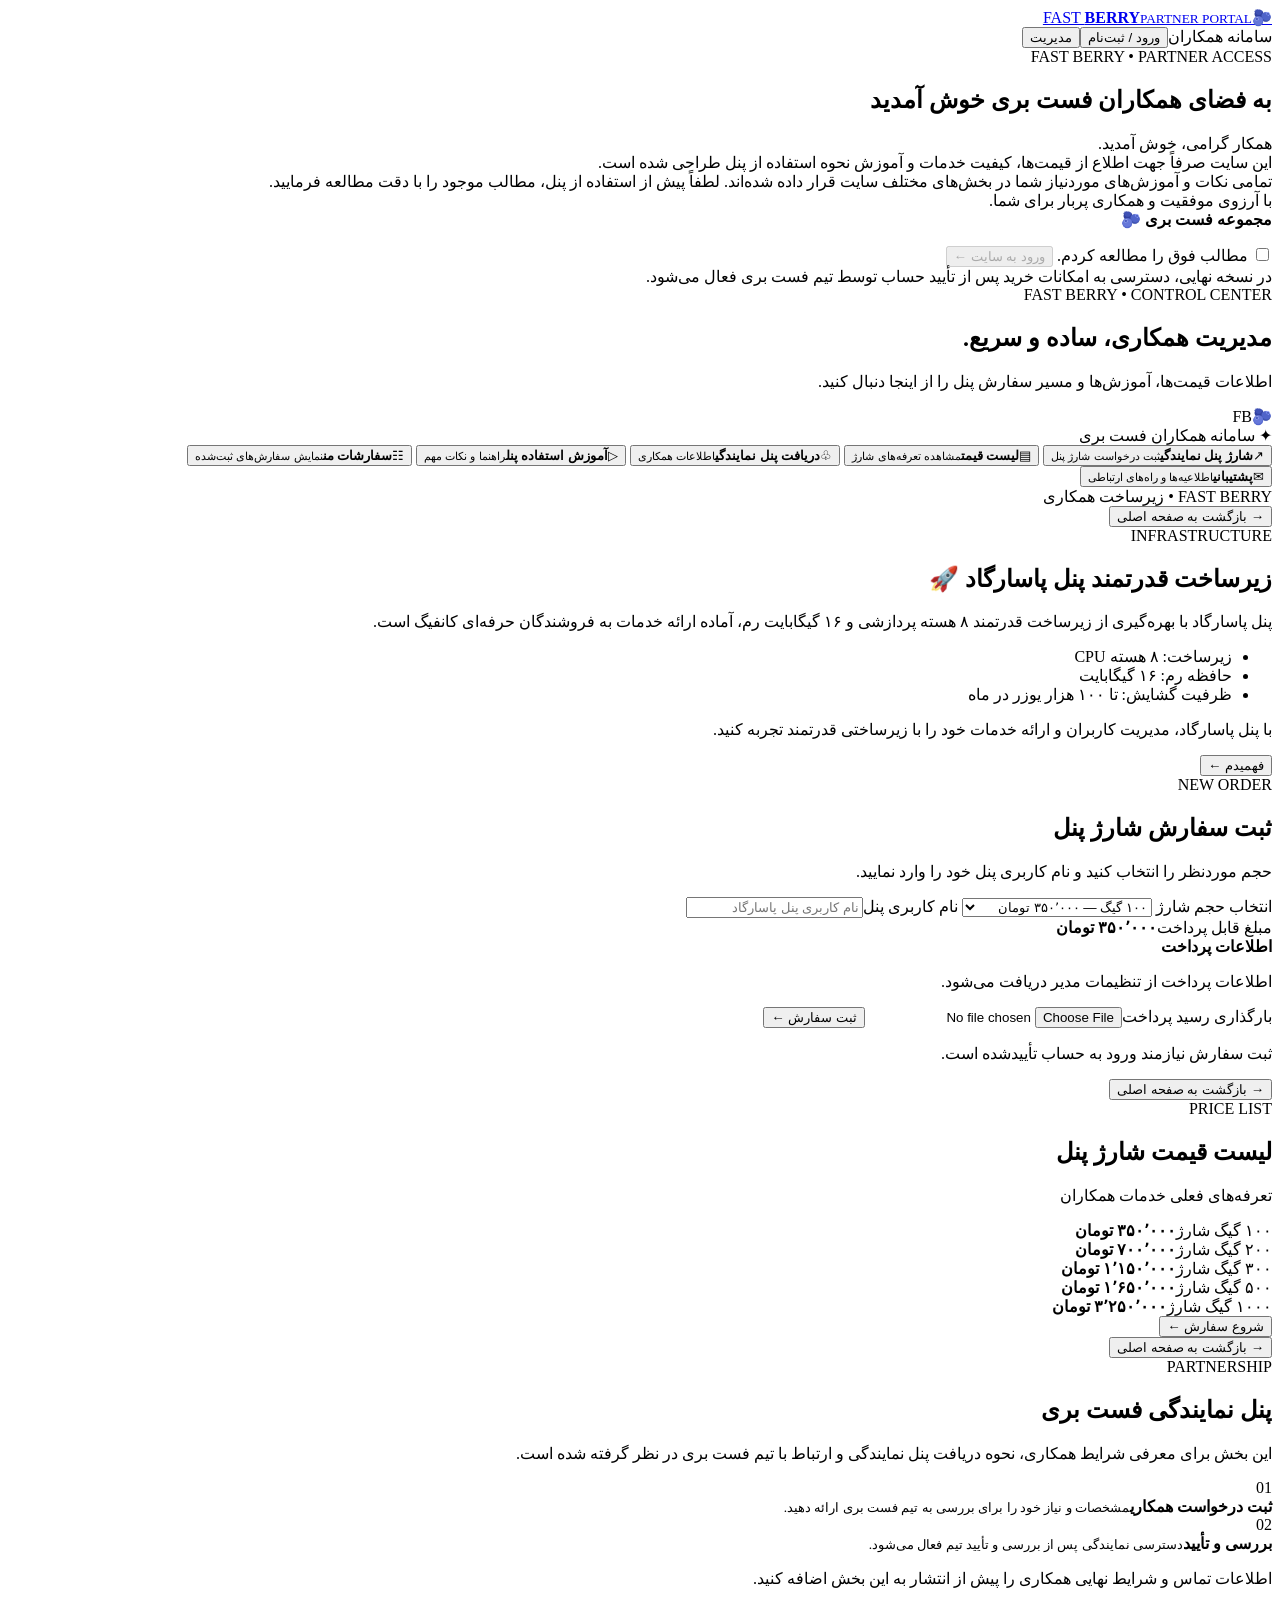
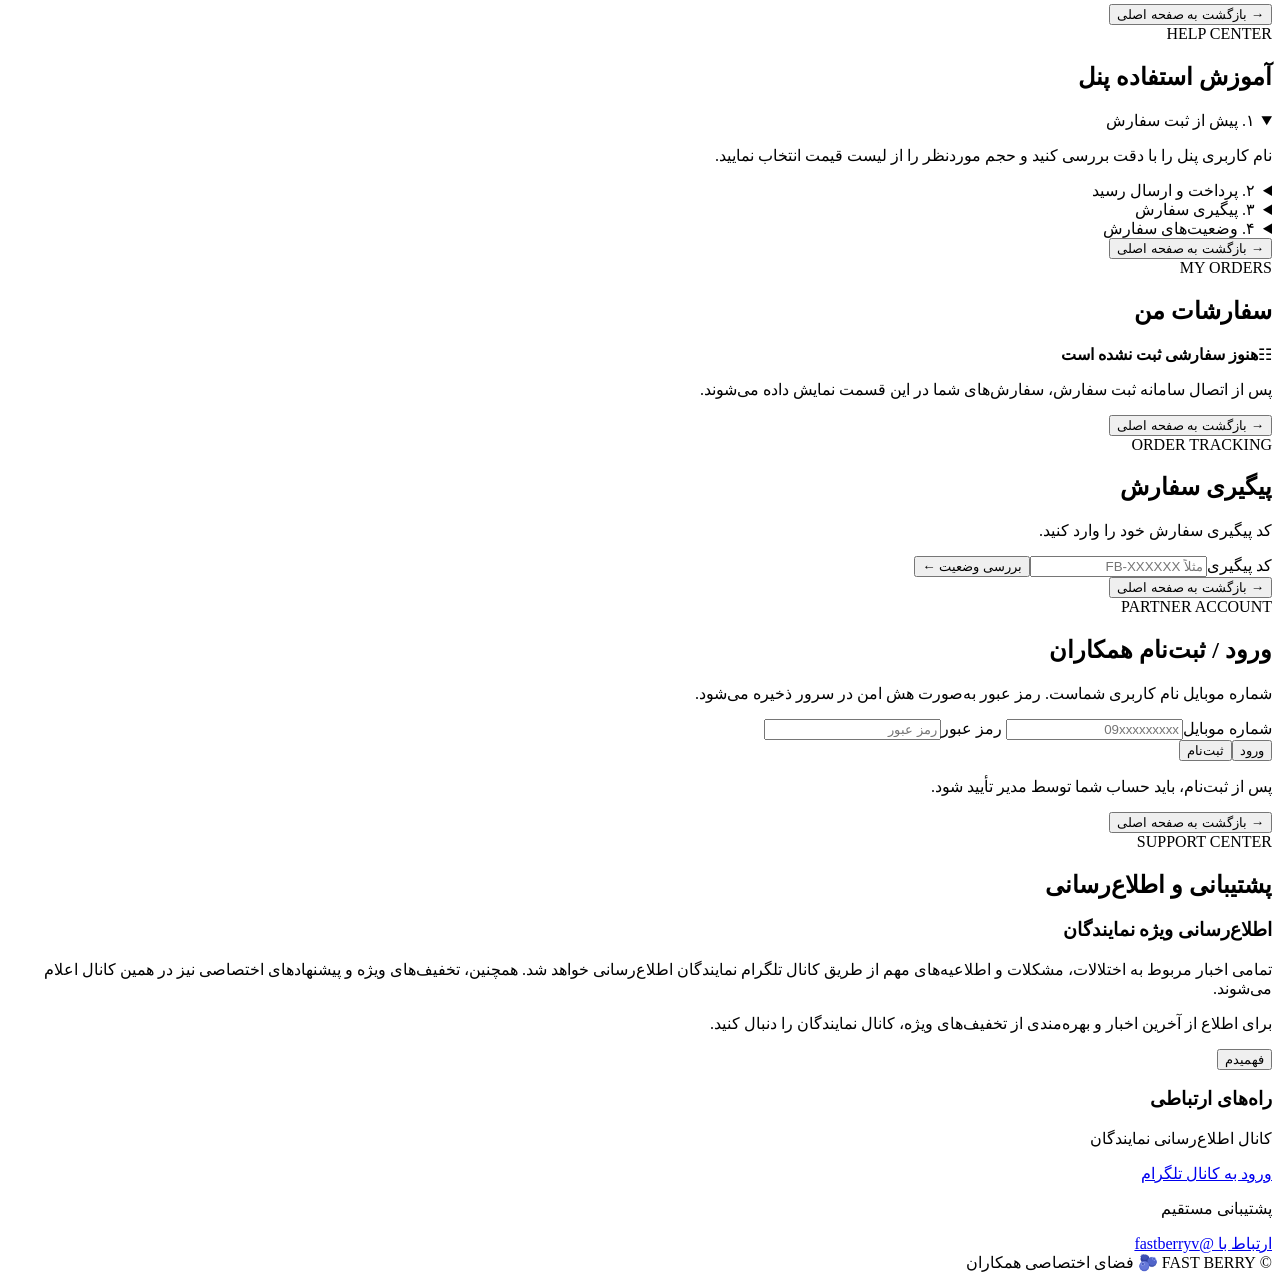
==== index.html @ 7e49b452 "Rename index[1].html to index.html" ====
<!doctype html>
<html lang="fa" dir="rtl">
<head>
<meta charset="utf-8">
<meta name="viewport" content="width=device-width, initial-scale=1">
<meta name="theme-color" content="#05070c">
<title>FAST BERRY | پنل همکاران</title>
<link rel="stylesheet" href="style.css">
</head>
<body>
<div class="glow glow-a"></div><div class="glow glow-b"></div>
<header class="topbar">
  <a class="brand" href="#" onclick="showPage('home');return false;"><span class="berry">🫐</span><span>FAST <b>BERRY</b><small>PARTNER PORTAL</small></span></a>
  <div class="top-actions"><span class="online-dot"></span><span>سامانه همکاران</span><button class="outline-btn" onclick="showPage('account')">ورود / ثبت‌نام</button><button class="outline-btn" onclick="openAdmin()">مدیریت</button></div>
</header>
<main class="wrap">
  <section id="intro" class="intro panel">
    <div class="eyebrow">FAST BERRY • PARTNER ACCESS</div>
    <h1>به فضای همکاران <span>فست بری</span> خوش آمدید</h1>
    <p>همکار گرامی، خوش آمدید.<br>
    این سایت صرفاً جهت اطلاع از قیمت‌ها، کیفیت خدمات و آموزش نحوه استفاده از پنل طراحی شده است.<br>
    تمامی نکات و آموزش‌های موردنیاز شما در بخش‌های مختلف سایت قرار داده شده‌اند. لطفاً پیش از استفاده از پنل، مطالب موجود را با دقت مطالعه فرمایید.<br>
    با آرزوی موفقیت و همکاری پربار برای شما.<br><strong>مجموعه فست بری 🫐</strong></p>
    <label class="checkline"><input id="readCheck" type="checkbox"> <span>مطالب فوق را مطالعه کردم.</span></label>
    <button id="enterBtn" class="primary-btn" disabled onclick="enterSite()">ورود به سایت <span>←</span></button>
    <div class="tiny-note">در نسخه نهایی، دسترسی به امکانات خرید پس از تأیید حساب توسط تیم فست بری فعال می‌شود.</div>
  </section>

  <section id="home" class="hidden">
    <div class="hero panel">
      <div><div class="eyebrow">FAST BERRY • CONTROL CENTER</div><h1>مدیریت همکاری، <span>ساده و سریع.</span></h1><p>اطلاعات قیمت‌ها، آموزش‌ها و مسیر سفارش پنل را از اینجا دنبال کنید.</p></div>
      <div class="hero-mark">🫐<span>FB</span></div>
    </div>
    <div class="notice"><span>✦</span> سامانه همکاران فست بری</div>
    <div class="menu-grid">
      <button class="menu-card" onclick="showPage('buy')"><span class="menu-icon">↗</span><b>شارژ پنل نمایندگی</b><small>ثبت درخواست شارژ پنل</small></button>
      <button class="menu-card" onclick="showPage('prices')"><span class="menu-icon">▤</span><b>لیست قیمت</b><small>مشاهده تعرفه‌های شارژ</small></button>
      <button class="menu-card" onclick="showPage('partner')"><span class="menu-icon">♧</span><b>دریافت پنل نمایندگی</b><small>اطلاعات همکاری</small></button>
      <button class="menu-card" onclick="showPage('tutorials')"><span class="menu-icon">▷</span><b>آموزش استفاده پنل</b><small>راهنما و نکات مهم</small></button>
      <button class="menu-card" onclick="showPage('orders')"><span class="menu-icon">☷</span><b>سفارشات من</b><small>نمایش سفارش‌های ثبت‌شده</small></button>
      <button class="menu-card" onclick="showPage('support')"><span class="menu-icon">✉</span><b>پشتیبانی</b><small>اطلاعیه‌ها و راه‌های ارتباطی</small></button>
    </div>
    <div class="footer-line">FAST BERRY <span>•</span> زیرساخت همکاری</div>
  </section>

  <section id="buy" class="content-page hidden">
    <button class="back" onclick="showPage('home')">→ بازگشت به صفحه اصلی</button>
    <div id="infraCard" class="panel content-panel">
      <div class="eyebrow">INFRASTRUCTURE</div><h2>زیرساخت قدرتمند پنل پاسارگاد 🚀</h2>
      <p>پنل پاسارگاد با بهره‌گیری از زیرساخت قدرتمند ۸ هسته پردازشی و ۱۶ گیگابایت رم، آماده ارائه خدمات به فروشندگان حرفه‌ای کانفیگ است.</p>
      <ul class="feature-list"><li>زیرساخت: ۸ هسته CPU</li><li>حافظه رم: ۱۶ گیگابایت</li><li>ظرفیت گشایش: تا ۱۰۰ هزار یوزر در ماه</li></ul>
      <p>با پنل پاسارگاد، مدیریت کاربران و ارائه خدمات خود را با زیرساختی قدرتمند تجربه کنید.</p>
      <button class="primary-btn" onclick="document.getElementById('infraCard').classList.add('hidden');document.getElementById('buyForm').classList.remove('hidden')">فهمیدم <span>←</span></button>
    </div>
    <div id="buyForm" class="panel content-panel hidden">
      <div class="eyebrow">NEW ORDER</div><h2>ثبت سفارش شارژ پنل</h2>
      <p class="muted">حجم موردنظر را انتخاب کنید و نام کاربری پنل خود را وارد نمایید.</p>
      <label class="field-label" for="volume">انتخاب حجم شارژ</label>
      <select id="volume" class="field" onchange="updateAmount()">
        <option value="100">۱۰۰ گیگ — ۳۵۰٬۰۰۰ تومان</option>
        <option value="200">۲۰۰ گیگ — ۷۰۰٬۰۰۰ تومان</option>
        <option value="300">۳۰۰ گیگ — ۱٬۱۵۰٬۰۰۰ تومان</option>
        <option value="500">۵۰۰ گیگ — ۱٬۶۵۰٬۰۰۰ تومان</option>
        <option value="1000">۱۰۰۰ گیگ — ۳٬۲۵۰٬۰۰۰ تومان</option>
      </select>
      <label class="field-label" for="panelUser">نام کاربری پنل</label><input id="panelUser" class="field" placeholder="نام کاربری پنل پاسارگاد">
      <div class="amount-row"><span>مبلغ قابل پرداخت</span><strong id="amount">۳۵۰٬۰۰۰ تومان</strong></div>
      <div class="payment-box"><b>اطلاعات پرداخت</b><p>اطلاعات پرداخت از تنظیمات مدیر دریافت می‌شود.</p></div>
      <label class="field-label" for="receipt">بارگذاری رسید پرداخت</label><input id="receipt" class="field file-field" type="file" accept="image/*,.pdf">
      <button class="primary-btn" onclick="submitDemoOrder()">ثبت سفارش <span>←</span></button>
      <p class="tiny-note">ثبت سفارش نیازمند ورود به حساب تأییدشده است.</p>
    </div>
  </section>

  <section id="prices" class="content-page hidden">
    <button class="back" onclick="showPage('home')">→ بازگشت به صفحه اصلی</button><div class="panel content-panel">
    <div class="eyebrow">PRICE LIST</div><h2>لیست قیمت شارژ پنل</h2><p class="muted">تعرفه‌های فعلی خدمات همکاران</p>
    <div class="price-list">
      <div class="price-row"><span>۱۰۰ گیگ شارژ</span><b>۳۵۰٬۰۰۰ تومان</b></div>
      <div class="price-row"><span>۲۰۰ گیگ شارژ</span><b>۷۰۰٬۰۰۰ تومان</b></div>
      <div class="price-row"><span>۳۰۰ گیگ شارژ</span><b>۱٬۱۵۰٬۰۰۰ تومان</b></div>
      <div class="price-row"><span>۵۰۰ گیگ شارژ</span><b>۱٬۶۵۰٬۰۰۰ تومان</b></div>
      <div class="price-row"><span>۱۰۰۰ گیگ شارژ</span><b>۳٬۲۵۰٬۰۰۰ تومان</b></div>
    </div><button class="primary-btn" onclick="showPage('buy')">شروع سفارش <span>←</span></button></div>
  </section>

  <section id="partner" class="content-page hidden">
    <button class="back" onclick="showPage('home')">→ بازگشت به صفحه اصلی</button><div class="panel content-panel"><div class="eyebrow">PARTNERSHIP</div><h2>پنل نمایندگی فست بری</h2><p>این بخش برای معرفی شرایط همکاری، نحوه دریافت پنل نمایندگی و ارتباط با تیم فست بری در نظر گرفته شده است.</p><div class="feature-tile"><span>01</span><div><b>ثبت درخواست همکاری</b><small>مشخصات و نیاز خود را برای بررسی به تیم فست بری ارائه دهید.</small></div></div><div class="feature-tile"><span>02</span><div><b>بررسی و تأیید</b><small>دسترسی نمایندگی پس از بررسی و تأیید تیم فعال می‌شود.</small></div></div><p class="tiny-note">اطلاعات تماس و شرایط نهایی همکاری را پیش از انتشار به این بخش اضافه کنید.</p></div>
  </section>

  <section id="tutorials" class="content-page hidden">
    <button class="back" onclick="showPage('home')">→ بازگشت به صفحه اصلی</button><div class="panel content-panel"><div class="eyebrow">HELP CENTER</div><h2>آموزش استفاده پنل</h2>
      <details open><summary>۱. پیش از ثبت سفارش</summary><p>نام کاربری پنل را با دقت بررسی کنید و حجم موردنظر را از لیست قیمت انتخاب نمایید.</p></details>
      <details><summary>۲. پرداخت و ارسال رسید</summary><p>مبلغ نمایش‌داده‌شده را پرداخت کنید و تصویر واضح رسید را در فرم سفارش بارگذاری نمایید.</p></details>
      <details><summary>۳. پیگیری سفارش</summary><p>پس از ثبت سفارش، کد پیگیری را نگه دارید و برای مشاهده وضعیت از بخش «پیگیری سفارش» استفاده کنید.</p></details>
      <details><summary>۴. وضعیت‌های سفارش</summary><p>سفارش ممکن است در انتظار بررسی رسید، در حال بررسی، تأیید و شارژ شده یا نیازمند پیگیری باشد.</p></details>
    </div>
  </section>

  <section id="orders" class="content-page hidden">
    <button class="back" onclick="showPage('home')">→ بازگشت به صفحه اصلی</button><div class="panel content-panel"><div class="eyebrow">MY ORDERS</div><h2>سفارشات من</h2><div id="ordersList" class="empty-state"><span>☷</span><b>هنوز سفارشی ثبت نشده است</b><p>پس از اتصال سامانه ثبت سفارش، سفارش‌های شما در این قسمت نمایش داده می‌شوند.</p></div></div>
  </section>

  <section id="track" class="content-page hidden">
    <button class="back" onclick="showPage('home')">→ بازگشت به صفحه اصلی</button><div class="panel content-panel"><div class="eyebrow">ORDER TRACKING</div><h2>پیگیری سفارش</h2><p class="muted">کد پیگیری سفارش خود را وارد کنید.</p><label class="field-label" for="trackCode">کد پیگیری</label><input id="trackCode" class="field" placeholder="مثلاً FB-XXXXXX"><button class="primary-btn" onclick="trackDemo()">بررسی وضعیت <span>←</span></button><div id="trackResult" class="result-box hidden"></div></div>
  </section>

  <section id="account" class="content-page hidden">
    <button class="back" onclick="showPage('home')">→ بازگشت به صفحه اصلی</button><div class="panel content-panel"><div class="eyebrow">PARTNER ACCOUNT</div><h2>ورود / ثبت‌نام همکاران</h2><p class="muted">شماره موبایل نام کاربری شماست. رمز عبور به‌صورت هش امن در سرور ذخیره می‌شود.</p>
      <label class="field-label" for="phone">شماره موبایل</label><input id="phone" class="field" inputmode="tel" placeholder="09xxxxxxxxx">
      <label class="field-label" for="password">رمز عبور</label><input id="password" class="field" type="password" placeholder="رمز عبور">
      <div class="two-buttons"><button class="primary-btn" onclick="accountDemo('login')">ورود</button><button class="outline-btn" onclick="accountDemo('signup')">ثبت‌نام</button></div>
      <div id="accountMessage" class="result-box hidden"></div>
      <p class="tiny-note">پس از ثبت‌نام، باید حساب شما توسط مدیر تأیید شود.</p>
    </div>
  </section>
  <section id="support" class="content-page hidden">
    <button class="back" onclick="showPage('home')">→ بازگشت به صفحه اصلی</button>
    <div class="panel content-panel"><div class="eyebrow">SUPPORT CENTER</div><h2>پشتیبانی و اطلاع‌رسانی</h2>
      <div id="repNotice"><h3>اطلاع‌رسانی ویژه نمایندگان</h3><p>تمامی اخبار مربوط به اختلالات، مشکلات و اطلاعیه‌های مهم از طریق کانال تلگرام نمایندگان اطلاع‌رسانی خواهد شد. همچنین، تخفیف‌های ویژه و پیشنهادهای اختصاصی نیز در همین کانال اعلام می‌شوند.</p><p>برای اطلاع از آخرین اخبار و بهره‌مندی از تخفیف‌های ویژه، کانال نمایندگان را دنبال کنید.</p><button class="primary-btn" onclick="ackRepNotice()">فهمیدم</button></div>
      <div id="repLinks" class="hidden"><h3>راه‌های ارتباطی</h3><p>کانال اطلاع‌رسانی نمایندگان</p><a class="primary-btn" href="https://t.me/FastBerryVIP" target="_blank" rel="noopener">ورود به کانال تلگرام</a><p>پشتیبانی مستقیم</p><a class="outline-btn" href="https://t.me/fastberryv" target="_blank" rel="noopener">ارتباط با @fastberryv</a></div>
    </div>
  </section>
  <div id="toast" class="toast hidden"></div>
</main>
<footer class="site-footer">© FAST BERRY <span>🫐</span> فضای اختصاصی همکاران</footer>
<script src="script.js"></script>
</body></html>
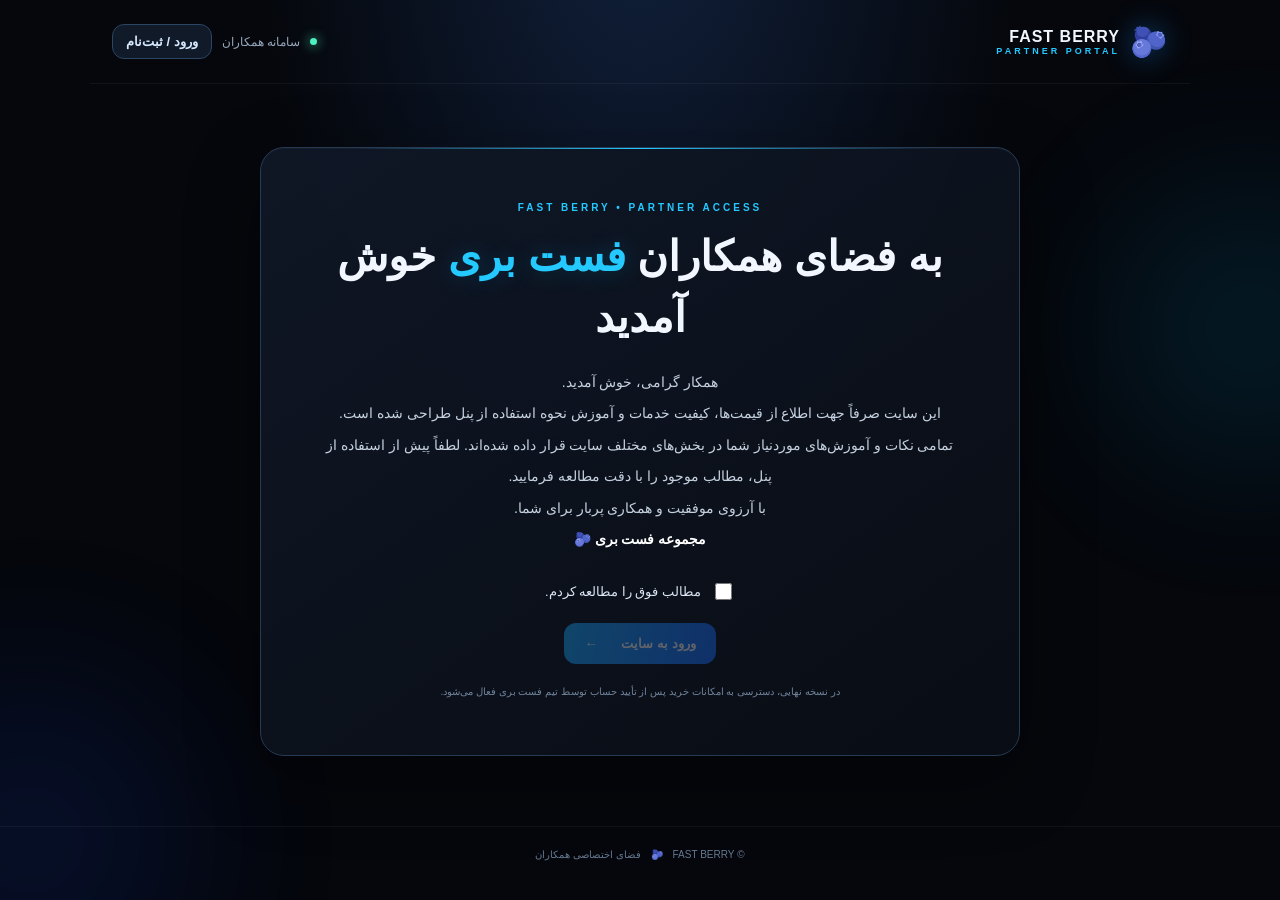
==== commit a57708a9: "Add files via upload" ====
--- a/index.html
+++ b/index.html
@@ -11,7 +11,7 @@
 <div class="glow glow-a"></div><div class="glow glow-b"></div>
 <header class="topbar">
   <a class="brand" href="#" onclick="showPage('home');return false;"><span class="berry">🫐</span><span>FAST <b>BERRY</b><small>PARTNER PORTAL</small></span></a>
-  <div class="top-actions"><span class="online-dot"></span><span>سامانه همکاران</span><button class="outline-btn" onclick="showPage('account')">ورود / ثبت‌نام</button><button class="outline-btn" onclick="openAdmin()">مدیریت</button></div>
+  <div class="top-actions"><span class="online-dot"></span><span>سامانه همکاران</span><button class="outline-btn" onclick="showPage('account')">ورود / ثبت‌نام</button></div>
 </header>
 <main class="wrap">
   <section id="intro" class="intro panel">
@@ -31,14 +31,14 @@
       <div><div class="eyebrow">FAST BERRY • CONTROL CENTER</div><h1>مدیریت همکاری، <span>ساده و سریع.</span></h1><p>اطلاعات قیمت‌ها، آموزش‌ها و مسیر سفارش پنل را از اینجا دنبال کنید.</p></div>
       <div class="hero-mark">🫐<span>FB</span></div>
     </div>
-    <div class="notice"><span>✦</span> سامانه همکاران فست بری</div>
+    <div class="notice"><span>✦</span> سامانه همکاران فست بری — نسخه نمایشی اولیه</div>
     <div class="menu-grid">
-      <button class="menu-card" onclick="showPage('buy')"><span class="menu-icon">↗</span><b>شارژ پنل نمایندگی</b><small>ثبت درخواست شارژ پنل</small></button>
+      <button class="menu-card" onclick="showPage('buy')"><span class="menu-icon">↗</span><b>خرید و دریافت پنل</b><small>ثبت درخواست شارژ پنل</small></button>
       <button class="menu-card" onclick="showPage('prices')"><span class="menu-icon">▤</span><b>لیست قیمت</b><small>مشاهده تعرفه‌های شارژ</small></button>
-      <button class="menu-card" onclick="showPage('partner')"><span class="menu-icon">♧</span><b>دریافت پنل نمایندگی</b><small>اطلاعات همکاری</small></button>
+      <button class="menu-card" onclick="showPage('partner')"><span class="menu-icon">♧</span><b>پنل نمایندگی ما</b><small>اطلاعات همکاری</small></button>
       <button class="menu-card" onclick="showPage('tutorials')"><span class="menu-icon">▷</span><b>آموزش استفاده پنل</b><small>راهنما و نکات مهم</small></button>
       <button class="menu-card" onclick="showPage('orders')"><span class="menu-icon">☷</span><b>سفارشات من</b><small>نمایش سفارش‌های ثبت‌شده</small></button>
-      <button class="menu-card" onclick="showPage('support')"><span class="menu-icon">✉</span><b>پشتیبانی</b><small>اطلاعیه‌ها و راه‌های ارتباطی</small></button>
+      <button class="menu-card" onclick="showPage('track')"><span class="menu-icon">⌕</span><b>پیگیری سفارش</b><small>جست‌وجو با کد پیگیری</small></button>
     </div>
     <div class="footer-line">FAST BERRY <span>•</span> زیرساخت همکاری</div>
   </section>
@@ -65,10 +65,10 @@
       </select>
       <label class="field-label" for="panelUser">نام کاربری پنل</label><input id="panelUser" class="field" placeholder="نام کاربری پنل پاسارگاد">
       <div class="amount-row"><span>مبلغ قابل پرداخت</span><strong id="amount">۳۵۰٬۰۰۰ تومان</strong></div>
-      <div class="payment-box"><b>اطلاعات پرداخت</b><p>اطلاعات پرداخت از تنظیمات مدیر دریافت می‌شود.</p></div>
+      <div class="payment-box"><b>اطلاعات پرداخت</b><p>شماره کارت / حساب در این قسمت درج خواهد شد.</p><small>قبل از انتشار، اطلاعات پرداخت واقعی را جایگزین کنید.</small></div>
       <label class="field-label" for="receipt">بارگذاری رسید پرداخت</label><input id="receipt" class="field file-field" type="file" accept="image/*,.pdf">
-      <button class="primary-btn" onclick="submitDemoOrder()">ثبت سفارش <span>←</span></button>
-      <p class="tiny-note">ثبت سفارش نیازمند ورود به حساب تأییدشده است.</p>
+      <button class="primary-btn" onclick="submitDemoOrder()">ثبت درخواست (نمایشی) <span>←</span></button>
+      <p class="tiny-note">این نسخه فقط ظاهر و جریان کار را نمایش می‌دهد؛ سفارش و فایل رسید هنوز به مدیر ارسال نمی‌شوند.</p>
     </div>
   </section>
 
@@ -102,27 +102,20 @@
   </section>
 
   <section id="track" class="content-page hidden">
-    <button class="back" onclick="showPage('home')">→ بازگشت به صفحه اصلی</button><div class="panel content-panel"><div class="eyebrow">ORDER TRACKING</div><h2>پیگیری سفارش</h2><p class="muted">کد پیگیری سفارش خود را وارد کنید.</p><label class="field-label" for="trackCode">کد پیگیری</label><input id="trackCode" class="field" placeholder="مثلاً FB-XXXXXX"><button class="primary-btn" onclick="trackDemo()">بررسی وضعیت <span>←</span></button><div id="trackResult" class="result-box hidden"></div></div>
+    <button class="back" onclick="showPage('home')">→ بازگشت به صفحه اصلی</button><div class="panel content-panel"><div class="eyebrow">ORDER TRACKING</div><h2>پیگیری سفارش</h2><p class="muted">کد پیگیری سفارش خود را وارد کنید.</p><label class="field-label" for="trackCode">کد پیگیری</label><input id="trackCode" class="field" placeholder="مثلاً FB-XXXXXX"><button class="primary-btn" onclick="trackDemo()">بررسی وضعیت <span>←</span></button><div id="trackResult" class="result-box hidden"></div><p class="tiny-note">پیگیری واقعی پس از اتصال پایگاه داده فعال می‌شود.</p></div>
   </section>
 
   <section id="account" class="content-page hidden">
-    <button class="back" onclick="showPage('home')">→ بازگشت به صفحه اصلی</button><div class="panel content-panel"><div class="eyebrow">PARTNER ACCOUNT</div><h2>ورود / ثبت‌نام همکاران</h2><p class="muted">شماره موبایل نام کاربری شماست. رمز عبور به‌صورت هش امن در سرور ذخیره می‌شود.</p>
+    <button class="back" onclick="showPage('home')">→ بازگشت به صفحه اصلی</button><div class="panel content-panel"><div class="eyebrow">PARTNER ACCOUNT</div><h2>ورود / ثبت‌نام همکاران</h2><p class="muted">شماره موبایل به‌عنوان نام کاربری استفاده می‌شود. در نسخه نهایی، رمز عبور باید به‌صورت امن ذخیره شود.</p>
       <label class="field-label" for="phone">شماره موبایل</label><input id="phone" class="field" inputmode="tel" placeholder="09xxxxxxxxx">
       <label class="field-label" for="password">رمز عبور</label><input id="password" class="field" type="password" placeholder="رمز عبور">
       <div class="two-buttons"><button class="primary-btn" onclick="accountDemo('login')">ورود</button><button class="outline-btn" onclick="accountDemo('signup')">ثبت‌نام</button></div>
       <div id="accountMessage" class="result-box hidden"></div>
-      <p class="tiny-note">پس از ثبت‌نام، باید حساب شما توسط مدیر تأیید شود.</p>
-    </div>
-  </section>
-  <section id="support" class="content-page hidden">
-    <button class="back" onclick="showPage('home')">→ بازگشت به صفحه اصلی</button>
-    <div class="panel content-panel"><div class="eyebrow">SUPPORT CENTER</div><h2>پشتیبانی و اطلاع‌رسانی</h2>
-      <div id="repNotice"><h3>اطلاع‌رسانی ویژه نمایندگان</h3><p>تمامی اخبار مربوط به اختلالات، مشکلات و اطلاعیه‌های مهم از طریق کانال تلگرام نمایندگان اطلاع‌رسانی خواهد شد. همچنین، تخفیف‌های ویژه و پیشنهادهای اختصاصی نیز در همین کانال اعلام می‌شوند.</p><p>برای اطلاع از آخرین اخبار و بهره‌مندی از تخفیف‌های ویژه، کانال نمایندگان را دنبال کنید.</p><button class="primary-btn" onclick="ackRepNotice()">فهمیدم</button></div>
-      <div id="repLinks" class="hidden"><h3>راه‌های ارتباطی</h3><p>کانال اطلاع‌رسانی نمایندگان</p><a class="primary-btn" href="https://t.me/FastBerryVIP" target="_blank" rel="noopener">ورود به کانال تلگرام</a><p>پشتیبانی مستقیم</p><a class="outline-btn" href="https://t.me/fastberryv" target="_blank" rel="noopener">ارتباط با @fastberryv</a></div>
+      <p class="tiny-note">ثبت‌نام و ورود در این نسخه نمایشی ذخیره یا تأیید نمی‌شود؛ این قابلیت به سامانه امن سمت سرور نیاز دارد.</p>
     </div>
   </section>
   <div id="toast" class="toast hidden"></div>
 </main>
 <footer class="site-footer">© FAST BERRY <span>🫐</span> فضای اختصاصی همکاران</footer>
 <script src="script.js"></script>
-</body></html>
+</body></html>
--- a/style.css
+++ b/style.css
@@ -0,0 +1,3 @@
+@import url('https://fonts.googleapis.com/css2?family=Vazirmatn:wght@300;400;500;600;700;800;900&display=swap');
+:root{--bg:#05070c;--panel:#0c111b;--panel2:#101827;--line:#1c2b40;--blue:#24c9ff;--blue2:#167cff;--text:#f2f7ff;--muted:#98a8bc;--green:#4df0c0}
+*{box-sizing:border-box}html{scroll-behavior:smooth}body{margin:0;background:radial-gradient(ellipse at 50% -10%,#10203b 0,transparent 42%),var(--bg);color:var(--text);font-family:"Vazirmatn",Tahoma,sans-serif;min-height:100vh;overflow-x:hidden}.glow{position:fixed;z-index:-1;filter:blur(90px);opacity:.13;border-radius:50%;pointer-events:none}.glow-a{width:260px;height:260px;background:#00bfff;top:22%;right:-100px}.glow-b{width:320px;height:320px;background:#164dff;bottom:-100px;left:-130px}.topbar{max-width:1100px;margin:auto;padding:24px 22px;display:flex;align-items:center;justify-content:space-between;gap:18px;border-bottom:1px solid #ffffff0d}.brand{display:flex;gap:10px;align-items:center;color:var(--text);text-decoration:none;font-weight:900;letter-spacing:1px}.brand .berry{font-size:30px;filter:drop-shadow(0 0 14px #168cff66)}.brand small{display:block;font-size:9px;color:var(--blue);letter-spacing:3px;font-weight:600}.top-actions{display:flex;align-items:center;gap:10px;color:var(--muted);font-size:12px}.online-dot{width:7px;height:7px;background:var(--green);border-radius:50%;box-shadow:0 0 12px var(--green)}.wrap{max-width:1050px;margin:36px auto 70px;padding:0 22px}.panel{background:linear-gradient(145deg,#101827ed,#090d15f2);border:1px solid #263a54;border-radius:24px;box-shadow:0 24px 70px #0006,inset 0 1px #ffffff08}.intro{max-width:760px;margin:7vh auto 0;padding:clamp(26px,5vw,54px);text-align:center;position:relative;overflow:hidden}.intro:before,.hero:before{content:"";position:absolute;top:0;right:12%;left:12%;height:1px;background:linear-gradient(90deg,transparent,var(--blue),transparent)}.eyebrow{font-size:10px;letter-spacing:3px;color:var(--blue);font-weight:800;margin-bottom:14px}.intro h1,.hero h1{font-size:clamp(26px,5vw,42px);line-height:1.45;margin:0 0 18px;font-weight:900}.intro h1 span,.hero h1 span{color:var(--blue);text-shadow:0 0 24px #16baff35}.intro p{font-size:14px;line-height:2.25;color:#c5d1e0;margin:0 auto 24px;max-width:650px}.intro p strong{color:#fff}.checkline{display:flex;justify-content:center;align-items:center;gap:10px;color:#dce7f6;font-size:13px;margin:20px 0}.checkline input{accent-color:var(--blue);width:17px;height:17px}.primary-btn,.outline-btn{font-family:inherit;border:0;border-radius:12px;padding:13px 20px;font-size:13px;font-weight:800;cursor:pointer;transition:.2s}.primary-btn{background:linear-gradient(100deg,#1aa9ff,#1b70ff);color:white;box-shadow:0 8px 26px #167cff35;display:inline-flex;align-items:center;justify-content:center;gap:24px}.primary-btn:hover{transform:translateY(-2px);box-shadow:0 12px 30px #167cff50}.primary-btn:disabled{opacity:.35;cursor:not-allowed;transform:none;box-shadow:none}.outline-btn{background:#101a29;border:1px solid #2b4563;color:#d7e9ff;padding:9px 13px}.outline-btn:hover{border-color:var(--blue)}.tiny-note{font-size:10px;color:#71849c;line-height:1.9;margin-top:18px}.hidden{display:none!important}.hero{padding:34px 38px;display:flex;align-items:center;justify-content:space-between;gap:30px;position:relative;overflow:hidden}.hero p{color:var(--muted);font-size:13px;line-height:2}.hero-mark{width:150px;height:150px;flex:0 0 150px;border-radius:36px;display:grid;place-items:center;font-size:64px;background:radial-gradient(circle,#13345a,#08101c 72%);border:1px solid #24517a;box-shadow:0 0 55px #0879ff15;position:relative}.hero-mark span{position:absolute;bottom:13px;left:14px;font-size:11px;font-weight:900;color:var(--blue);letter-spacing:2px}.notice{padding:14px 17px;margin:20px 0 24px;border:1px solid #1a3e5a;background:#071725;border-radius:12px;color:#a9dfff;font-size:12px}.notice span{color:var(--blue);margin-left:8px}.menu-grid{display:grid;grid-template-columns:repeat(3,minmax(0,1fr));gap:15px}.menu-card{text-align:right;padding:22px 20px;min-height:145px;border:1px solid #1e3047;border-radius:18px;background:linear-gradient(145deg,#101927,#090d14);color:var(--text);font-family:inherit;cursor:pointer;transition:.22s;display:flex;flex-direction:column;align-items:flex-start;gap:8px}.menu-card:hover{transform:translateY(-4px);border-color:#238cc5;box-shadow:0 12px 35px #007fff12}.menu-icon{width:37px;height:37px;border-radius:11px;display:grid;place-items:center;color:var(--blue);font-size:22px;background:#0b2940;border:1px solid #1c4b6d;margin-bottom:4px}.menu-card b{font-size:14px}.menu-card small{font-size:11px;color:var(--muted)}.footer-line{margin-top:28px;text-align:center;font-size:10px;letter-spacing:3px;color:#5e728c}.footer-line span{color:var(--blue);padding:0 8px}.content-page{max-width:760px;margin:auto}.back{font-family:inherit;background:transparent;border:0;color:#a7bfd8;cursor:pointer;font-size:12px;padding:0;margin:0 0 18px}.back:hover{color:var(--blue)}.content-panel{padding:clamp(24px,4vw,38px)}.content-panel h2{font-size:clamp(22px,4vw,30px);margin:0 0 14px}.content-panel p{font-size:13px;line-height:2;color:#c1cede}.muted{color:var(--muted)!important}.feature-list{padding-right:22px;color:#d8e6f5;line-height:2.5;font-size:13px}.feature-list li::marker{color:var(--blue)}.field-label{display:block;font-size:12px;color:#c5d5e8;margin:20px 0 8px}.field{width:100%;background:#060b12;border:1px solid #263b54;border-radius:11px;color:white;padding:13px 14px;font:inherit;font-size:13px;outline:none}.field:focus{border-color:var(--blue);box-shadow:0 0 0 3px #23c7ff14}.field option{background:#0c111b}.amount-row{margin:20px 0;padding:16px;background:#071b2a;border:1px solid #174263;border-radius:12px;display:flex;align-items:center;justify-content:space-between;gap:12px;font-size:12px;color:#a8c6dd}.amount-row strong{color:var(--blue);font-size:15px}.payment-box{margin:16px 0;padding:16px;border:1px dashed #31506d;border-radius:12px;background:#080f19}.payment-box b{font-size:13px}.payment-box p{margin:8px 0}.payment-box small{font-size:10px;color:#7c91a8}.file-field{font-size:11px}.price-list{margin:22px 0}.price-row{display:flex;justify-content:space-between;align-items:center;gap:12px;padding:17px 15px;border-bottom:1px solid #1b2b3f;font-size:13px}.price-row:first-child{border-top:1px solid #1b2b3f}.price-row b{color:var(--blue);font-size:12px}.feature-tile{display:flex;gap:15px;align-items:flex-start;margin:14px 0;padding:16px;border:1px solid #1c3048;border-radius:14px;background:#0a111b}.feature-tile>span{font-size:13px;color:var(--blue);font-weight:900}.feature-tile b,.feature-tile small{display:block}.feature-tile b{font-size:13px;margin-bottom:6px}.feature-tile small{font-size:11px;line-height:1.9;color:var(--muted)}details{padding:16px 0;border-bottom:1px solid #1b2b3f}summary{cursor:pointer;font-size:13px;font-weight:700;color:#dbeaff}details p{margin-bottom:0}.empty-state{text-align:center;padding:40px 15px;color:var(--muted)}.empty-state span{display:block;font-size:35px;color:var(--blue);margin-bottom:12px}.empty-state b{color:#dbe8f8;font-size:14px}.empty-state p{font-size:11px}.result-box{margin-top:18px;padding:15px;border:1px solid #21506c;background:#071b2a;border-radius:12px;color:#c9eaff;font-size:12px;line-height:2}.two-buttons{display:flex;gap:10px;margin-top:20px}.two-buttons>*{flex:1}.toast{position:fixed;bottom:22px;left:50%;transform:translateX(-50%);background:#10263a;border:1px solid #28658c;color:#e6f7ff;padding:13px 18px;border-radius:12px;font-size:12px;box-shadow:0 10px 40px #0008;z-index:5}.site-footer{text-align:center;padding:22px;color:#667b93;font-size:10px;border-top:1px solid #ffffff0d}.site-footer span{margin:0 7px}@media(max-width:720px){.topbar{padding:18px 16px}.top-actions>span:not(.online-dot){display:none}.wrap{padding:0 15px;margin-top:22px}.hero{padding:25px;gap:10px}.hero-mark{width:85px;height:85px;flex-basis:85px;border-radius:24px;font-size:42px}.hero-mark span{font-size:8px;bottom:8px;left:8px}.menu-grid{grid-template-columns:repeat(2,minmax(0,1fr));gap:10px}.menu-card{padding:17px 14px;min-height:138px}.intro{margin-top:3vh}.intro p{font-size:12px}.price-row{font-size:12px}.price-row b{font-size:11px}.brand{font-size:12px}.brand .berry{font-size:25px}}@media(max-width:390px){.menu-grid{grid-template-columns:1fr}.hero-mark{display:none}.top-actions{gap:5px}.outline-btn{font-size:11px}}
